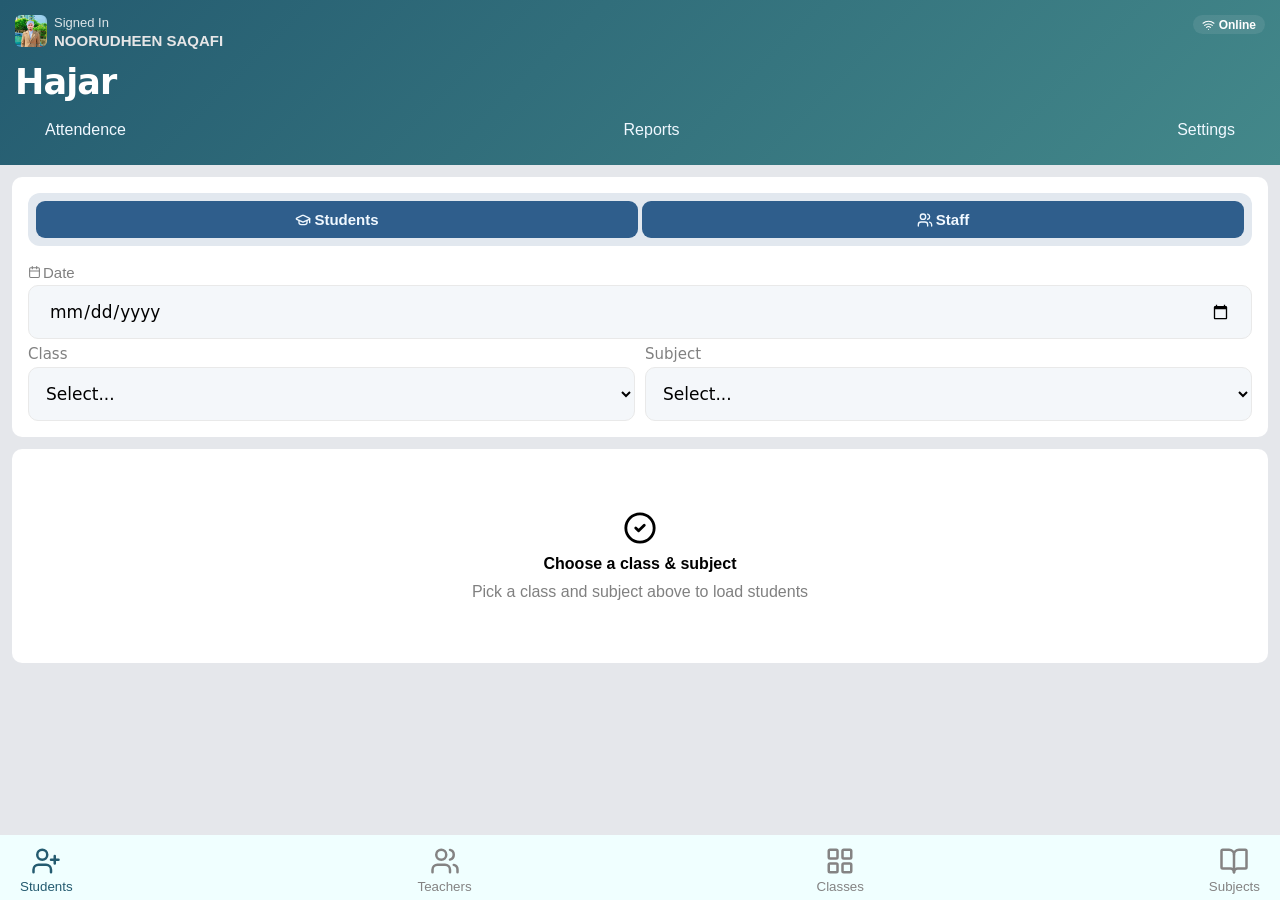
==== index.html @ 23bff950 "fix pwa" ====
<!DOCTYPE html>
<html lang="en">
<head>
    <meta charset="UTF-8">
    <meta name="viewport" content="width=device-width, initial-scale=1.0">
    <meta name="theme-color" content="#245b70">
    <title>Wackha Hajar App</title>
    <link rel="manifest" href="./manifest.json">
    <link rel="stylesheet" href="style/top-navbar.css">
    <link rel="stylesheet" href="style/bottom-navbar.css">
    <link rel="stylesheet" href="style/general.css">
    <link rel="stylesheet" href="style/attendence-filter.css">
    <link rel="icon" type="image/png" href="./icon/attendence-icon-64.png">
</head>
<body>
    
<!-- Header -->
    <header>
        <div class="profile-onlinestatus-div">
            <div class="user-info-container">
                <img class="profile-picture" src="images/nooru.jpeg" alt="">
                <div class="signintext-profilename-div">
                    <p class="sign-in-text">Signed In</p> 
                    <strong class="profile-name">NOORUDHEEN SAQAFI</strong>
                </div>
            </div>            
            <div class="online-text-div">
                <svg xmlns="http://www.w3.org/2000/svg" width="13" height="13" viewBox="0 0 24 24" fill="none" stroke="currentColor" stroke-width="2" stroke-linecap="round" stroke-linejoin="round" class="lucide lucide-wifi" aria-hidden="true"><path d="M12 20h.01"></path><path d="M2 8.82a15 15 0 0 1 20 0"></path><path d="M5 12.859a10 10 0 0 1 14 0"></path><path d="M8.5 16.429a5 5 0 0 1 7 0"></path></svg>
                <p class="online-text">Online</p>
            </div>
        </div>


        <p class="hajar-title">Hajar </p>
        <div class="top-nav-buttons-container">
            <button class="top-nav-buttons active">Attendence</button>
            <button class="top-nav-buttons">Reports</button>
            <button class="top-nav-buttons">Settings</button>
        </div>
    </header>

<!-- Attendence Filter -->
    <main>
        <div class="attendence-filter-container">
            <div class="student-staff-buttons-div">
                    <button>
                        <svg xmlns="http://www.w3.org/2000/svg" width="16" height="16" viewBox="0 0 24 24" fill="none" stroke="currentColor" stroke-width="2" stroke-linecap="round" stroke-linejoin="round" class="lucide lucide-graduation-cap" aria-hidden="true"><path d="M21.42 10.922a1 1 0 0 0-.019-1.838L12.83 5.18a2 2 0 0 0-1.66 0L2.6 9.08a1 1 0 0 0 0 1.832l8.57 3.908a2 2 0 0 0 1.66 0z"></path><path d="M22 10v6"></path><path d="M6 12.5V16a6 3 0 0 0 12 0v-3.5"></path></svg>
                        Students
                    </button>
                   
                    <button>
                        <svg xmlns="http://www.w3.org/2000/svg" width="16" height="16" viewBox="0 0 24 24" fill="none" stroke="currentColor" stroke-width="2" stroke-linecap="round" stroke-linejoin="round" class="lucide lucide-users" aria-hidden="true"><path d="M16 21v-2a4 4 0 0 0-4-4H6a4 4 0 0 0-4 4v2"></path><path d="M16 3.128a4 4 0 0 1 0 7.744"></path><path d="M22 21v-2a4 4 0 0 0-3-3.87"></path><circle cx="9" cy="7" r="4"></circle></svg>
                        Staff
                    </button>     
            </div>

            
            <div class="date-title">
                <svg xmlns="http://www.w3.org/2000/svg" width="13" height="13" viewBox="0 0 24 24" fill="none" stroke="currentColor" stroke-width="2" stroke-linecap="round" stroke-linejoin="round" class="lucide lucide-calendar" aria-hidden="true"><path d="M8 2v4"></path><path d="M16 2v4"></path><rect width="18" height="18" x="3" y="4" rx="2"></rect><path d="M3 10h18"></path></svg>
                <p>Date</p>
            </div>
            <input class="date-input" type="date">

            <div class="class-subject-filter-div">
                <div class="class-subject-filter">
                    <p>Class</p>
                    
                    <select name="class" class="class-dropdown">
                    <option value="" selected>Select...</option>
                    <option value="plus-one" >Plus one</option>
                    <option value="plus-two">Plus two</option>
                    <option value="bs1" >Bs1</option>
                    <option value="bs2">Bs2</option>
                    </select>
                    
                </div>
                <div class="class-subject-filter">
                    <p>Subject</p>
                    <select name="class" class="subject-dropdown">
                    <option value="" selected>Select...</option>
                    <option value="figh" >Fiqh</option>
                    <option value="nahv">Nahv</option>
                    </select>
                </div>
            </div>    
        </div>

        <div class="attendence-students-list">
            <div class="attendence-students-list-demo">
                <svg xmlns="http://www.w3.org/2000/svg" width="34" height="34" viewBox="0 0 24 24" fill="none" stroke="currentColor" stroke-width="2" stroke-linecap="round" stroke-linejoin="round" class="lucide lucide-circle-check muted mx-auto mb-2" aria-hidden="true"><circle cx="12" cy="12" r="10"></circle><path d="m9 12 2 2 4-4"></path></svg>
                <p class="choose-text">Choose a class & subject</p>
                <p class="pick-text">Pick a class and subject above to load students</p>
            </div>
            
        </div>
    </main>

<!-- Bottom Navbar -->
    <footer>
        <div class="bottom-navbar-container">
            <button class="bottom-nav-button active">
                <svg xmlns="http://www.w3.org/2000/svg" width="22" height="22" viewBox="0 0 24 24" fill="none" stroke="currentColor" stroke-width="2" stroke-linecap="round" stroke-linejoin="round" class="lucide lucide-user-plus" aria-hidden="true" style="color: var(--text-muted);"><path d="M16 21v-2a4 4 0 0 0-4-4H6a4 4 0 0 0-4 4v2"></path><circle cx="9" cy="7" r="4"></circle><line x1="19" x2="19" y1="8" y2="14"></line><line x1="22" x2="16" y1="11" y2="11"></line></svg>
                <p>Students</p>
            </button>
            <button class="bottom-nav-button">
                <svg xmlns="http://www.w3.org/2000/svg" width="22" height="22" viewBox="0 0 24 24" fill="none" stroke="currentColor" stroke-width="2" stroke-linecap="round" stroke-linejoin="round" class="lucide lucide-users" aria-hidden="true" style="color: var(--text-muted);"><path d="M16 21v-2a4 4 0 0 0-4-4H6a4 4 0 0 0-4 4v2"></path><path d="M16 3.128a4 4 0 0 1 0 7.744"></path><path d="M22 21v-2a4 4 0 0 0-3-3.87"></path><circle cx="9" cy="7" r="4"></circle></svg>
                <p>Teachers</p>
            </button>
            <button class="bottom-nav-button">
                <svg xmlns="http://www.w3.org/2000/svg" width="22" height="22" viewBox="0 0 24 24" fill="none" stroke="currentColor" stroke-width="2" stroke-linecap="round" stroke-linejoin="round" class="lucide lucide-layout-grid" aria-hidden="true" style="color: var(--primary);"><rect width="7" height="7" x="3" y="3" rx="1"></rect><rect width="7" height="7" x="14" y="3" rx="1"></rect><rect width="7" height="7" x="14" y="14" rx="1"></rect><rect width="7" height="7" x="3" y="14" rx="1"></rect></svg>
                <p>Classes</p>
            </button>
            <button class="bottom-nav-button">
                <svg xmlns="http://www.w3.org/2000/svg" width="22" height="22" viewBox="0 0 24 24" fill="none" stroke="currentColor" stroke-width="2" stroke-linecap="round" stroke-linejoin="round" class="lucide lucide-book-open" aria-hidden="true" style="color: var(--text-muted);"><path d="M12 7v14"></path><path d="M3 18a1 1 0 0 1-1-1V4a1 1 0 0 1 1-1h5a4 4 0 0 1 4 4 4 4 0 0 1 4-4h5a1 1 0 0 1 1 1v13a1 1 0 0 1-1 1h-6a3 3 0 0 0-3 3 3 3 0 0 0-3-3z"></path></svg>
                <p>Subjects</p>
            </button>      
        </div>
    </footer>





    <script src="./scripts.js"></script>
</body>
</html>
---- style/top-navbar.css ----
header {
            background-color: aqua;
            padding: 15px;
            background: linear-gradient(135deg, #245b70, #43888a);
            position: fixed;
            top: 0;
            left: 0;
            right: 0;
        }
        

        .profile-onlinestatus-div {
            display: flex;
            justify-content: space-between;
        }

        .user-info-container {
            display: flex;
            gap: 7px;
        }
        .profile-picture {
            width: 32px;
            height: 32px;
            border-radius: 6px;
        }

        .signintext-profilename-div {
            display: flex;
            flex-direction: column;
            gap: 2px;
            
        }
        .sign-in-text {
            font-size: 13px;
            color: #ffffffd5;
            
        }

        .profile-name {
            font-size: 15px;
            color: #edebebf6;
                       
        }

        .online-text-div {
            display: flex;
            justify-content: center;
            align-items: center;
            font-size: 12px;
            font-weight: bold;
            color: white;
            background-color: rgba(236, 228, 228, 0.097);
            border-radius: 15px;
            padding: 0px 9px;
            gap: 4px;
            height: 19px;
            
            
        }
        .online-text-div svg {
            height: 14px;
        }




        .hajar-title {
            font-family: Sora, system-ui, sans-serif;
            font-size: 35px;
            font-weight: 800;
            line-height: 2.25rem;
            margin-top: 15px;
            margin-bottom: 10px;
            color: white;
            letter-spacing: -.025em;
        }

        .top-nav-buttons-container {
            height: 40px;
            display: flex;
            justify-content: space-between;
            align-items: center;
            margin-left: 10px;
            margin-right: 10px;
        }

        .top-nav-buttons {
            background-color: transparent;
            border: none;
            color: aliceblue;
            padding: 7px 20px;
            border-radius: 10px;
            font-size: 16px;
            

        }

        

        .top-nav-buttons:active {
            background-color: white;
            border-radius: 10px;
            color: rgb(122, 122, 198);
            cursor: pointer;
            padding: 7px 20px;
            
        }
---- style/bottom-navbar.css ----
.bottom-navbar-container {
   display: flex; 
   justify-content: space-between;
   background-color: azure;
   padding: 5px;
   position: fixed;
   bottom: 0;
   left: 0;
   right: 0;
}

.bottom-nav-button {
    font-size: px;
    border: none;
    background-color: azure;
    color: rgb(132, 131, 131);
}

.bottom-navbar-container {
    padding-left: 14px;
    padding-right: 14px;
    

}
.bottom-navbar-container svg {
    width: 30px;
    height: 30px;
    padding-top:5px;
    padding-left: 5px;
    padding-right: 5px;
 
    
}
.bottom-nav-button.active {
    color: #245b70;
   
}
.bottom-nav-button:active {
    color: #245b70;
}
---- style/general.css ----
body {
    margin: 0;
    font-family: arial;
    display: flex;
    flex-direction: column;
    padding-top: 165px;
    padding-bottom: 50px;
    background-color: #e5e7eb;
    
}
      

p {
  margin: 0;
}
---- style/attendence-filter.css ----
/* Attendence filter */
.attendence-filter-container {
    display: flex;
    flex-direction: column;
    padding: 16px;
    margin: 12px;
    background-color: white;
    border-radius: 10px;
}

.student-staff-buttons-div {
    display: flex;
    justify-content: center;
    gap: 4px;
    background-color: #e2e8ef;
    padding: 8px;
    border-radius: 12px;
    margin-bottom: 12px;
}

.student-staff-buttons-div button {
    background-color: #2f5e8c;
    color: aliceblue ;
    border: none;
    padding: 10px;
    border-radius: 9px;
    font-size: 15px;
    font-weight: bold;
    display: flex;
    justify-content: center;
    align-items: center;
    gap: 3px;
    flex: 1;
}

.attendence-filter-container p {
    color: gray;
    font-size: 15px;
    margin-top:6px;
    margin-bottom: 4px;

}

.date-title {
    display: flex;
    align-items: center;
    gap: 2px;
    
}
.date-title svg {
    height: 14px;
    color: gray;
}

.date-input {
    width: 100%;
    box-sizing: border-box;
    background-color: #f4f7fa;
    border: 1px solid rgb(233, 233, 233);
    border-radius: 10px;
    padding: 15px 20px;
    font-size: 17px;
    font-family: Plus Jakarta Sans,system-ui,sans-serif;
}

.class-subject-filter-div {
    display: flex;
    gap: 10px;
    align-items: center;
    font-family: Plus Jakarta Sans,system-ui,sans-serif;
    
}

.class-subject-filter {
    flex: 1;
}
  
.class-dropdown,
.subject-dropdown {
    width: 100%;
    background-color: #f4f7fa;
    border: 1px solid rgb(233, 233, 233);
    border-radius: 10px;
    padding: 15px 0px;
    font-size: 17px;
    font-family: Plus Jakarta Sans,system-ui,sans-serif;
    padding-left: 13px;
}   

    
    


.class-subject-input {
    width: 100%;
    background-color: #f4f7fa;
    border: 1px solid rgb(233, 233, 233);
    border-radius: 10px;
    padding: 10px 0px;
    font-family: Plus Jakarta Sans,system-ui,sans-serif;
}

.attendence-students-list {
    display: flex;
    flex-direction: column;
    padding: 20px;
    margin: 12px;
    background-color: white;
    border-radius: 10px;
    
    justify-content: center;
    align-items: center;
}
.attendence-students-list-demo {
    display: flex;
    flex-direction: column;
    padding: 30px;
    margin: 12px;
    border-radius: 10px;
    gap: 10px;
    justify-content: center;
    align-items: center;  
}

.choose-text {
    font-weight: bold;
}

.pick-text {
    color: gray;
}
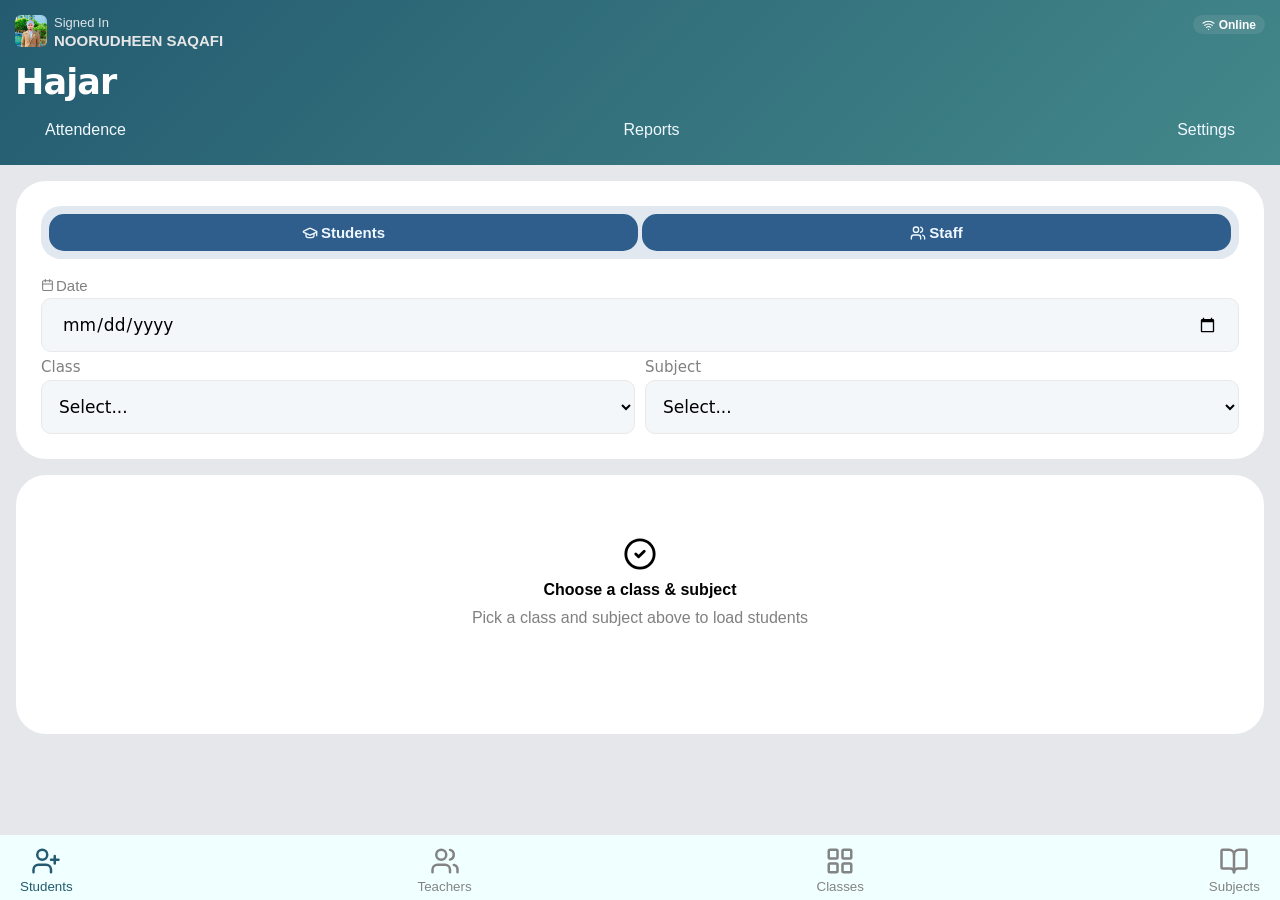
==== commit 7ac3019a: "Make add student HTTML" ====
--- a/index.html
+++ b/index.html
@@ -10,6 +10,7 @@
     <link rel="stylesheet" href="style/bottom-navbar.css">
     <link rel="stylesheet" href="style/general.css">
     <link rel="stylesheet" href="style/attendence-filter.css">
+    <link rel="stylesheet" href="style/add-students.css">
     <link rel="icon" type="image/png" href="./icon/attendence-icon-64.png">
 </head>
 <body>
--- a/style/general.css
+++ b/style/general.css
@@ -5,7 +5,7 @@
     display: flex;
     flex-direction: column;
     padding-top: 165px;
-    padding-bottom: 50px;
+    padding-bottom: 80px;
     background-color: #e5e7eb;
     
 }
--- a/style/attendence-filter.css
+++ b/style/attendence-filter.css
@@ -2,10 +2,10 @@
 .attendence-filter-container {
     display: flex;
     flex-direction: column;
-    padding: 16px;
-    margin: 12px;
+    padding: 25px;
+    margin: 16px;
     background-color: white;
-    border-radius: 10px;
+    border-radius: 30px;
 }
 
 .student-staff-buttons-div {
@@ -14,7 +14,7 @@
     gap: 4px;
     background-color: #e2e8ef;
     padding: 8px;
-    border-radius: 12px;
+    border-radius: 20px;
     margin-bottom: 12px;
 }
 
@@ -23,7 +23,7 @@
     color: aliceblue ;
     border: none;
     padding: 10px;
-    border-radius: 9px;
+    border-radius: 15px;
     font-size: 15px;
     font-weight: bold;
     display: flex;
@@ -104,9 +104,10 @@
     display: flex;
     flex-direction: column;
     padding: 20px;
-    margin: 12px;
+    padding-bottom: 65px;
+    margin: 16px;
     background-color: white;
-    border-radius: 10px;
+    border-radius: 30px;
     
     justify-content: center;
     align-items: center;
@@ -122,10 +123,12 @@
     align-items: center;  
 }
 
+
 .choose-text {
     font-weight: bold;
 }
 
 .pick-text {
     color: gray;
+    text-align: center;
 }
--- a/style/add-students.css
+++ b/style/add-students.css
@@ -0,0 +1,115 @@
+.students-title-icon-addbutton-div {
+    display: flex;
+    justify-content: space-between;
+    padding: 25px;
+    padding-bottom: 30px;
+    margin: 16px;
+    background-color: rgba(255, 255, 255, 0.188);
+    border-radius: 20px;
+}
+
+.students-title-div {
+    
+}
+
+.icon-student-title-div {
+    display: flex;
+    gap: 20px;
+    justify-content: center;
+    align-items: center;
+
+}
+
+.student-title {
+    font-size: 25px;
+    font-weight: bold;
+}
+
+.total-text {
+    
+}
+
+.students-title-icon-addbutton-div button {
+    background-color: #2f5e8c;
+    color: aliceblue ;
+    border: none;
+    padding: 10px 14px;
+    border-radius: 15px;
+    font-size: 15px;
+    font-weight: bold;
+    display: flex;
+    justify-content: center;
+    align-items: center;
+    gap: 3px;
+}
+
+.icon-student-title-div svg{
+    background-color: white;
+    padding: 12px;
+    border-radius: 10px;
+}
+
+.search-bar-icon-div {
+    display: flex;
+    justify-content: center;
+    gap: 9px;
+    position: relative;
+}
+
+.search-bar-icon-div input {
+    width:80%;
+    height: 60px;
+    border-radius: 15px;
+    border: none;
+    font-size: 18px;
+    padding-left: 45px;
+    
+    
+}
+
+.search-bar-icon-div svg {
+    position: absolute;
+    top: 20px;
+    left: 35px;
+    
+
+
+}
+
+.students-list-div {
+    display: flex;
+    justify-content: space-between;
+    align-items: center;
+    padding: 25px;
+    padding-bottom: 30px;
+    margin: 16px;
+    background-color: white;
+    border-radius: 20px;
+}
+
+.student-name {
+    font-size: 18px;
+    font-weight: bold;
+}
+
+.edit-delete-buttons {
+    display: flex;
+    justify-content: center;
+    align-items: center;
+    gap: 20px;
+}
+
+.edit-button {
+    background-color: aliceblue;
+    padding: 20px;
+    border-radius: 20px;
+    stroke: #2f5e8c;
+}
+
+.delete-button {
+    background-color: aliceblue;
+    padding: 20px;
+    border-radius: 20px;
+    stroke: red; 
+
+}
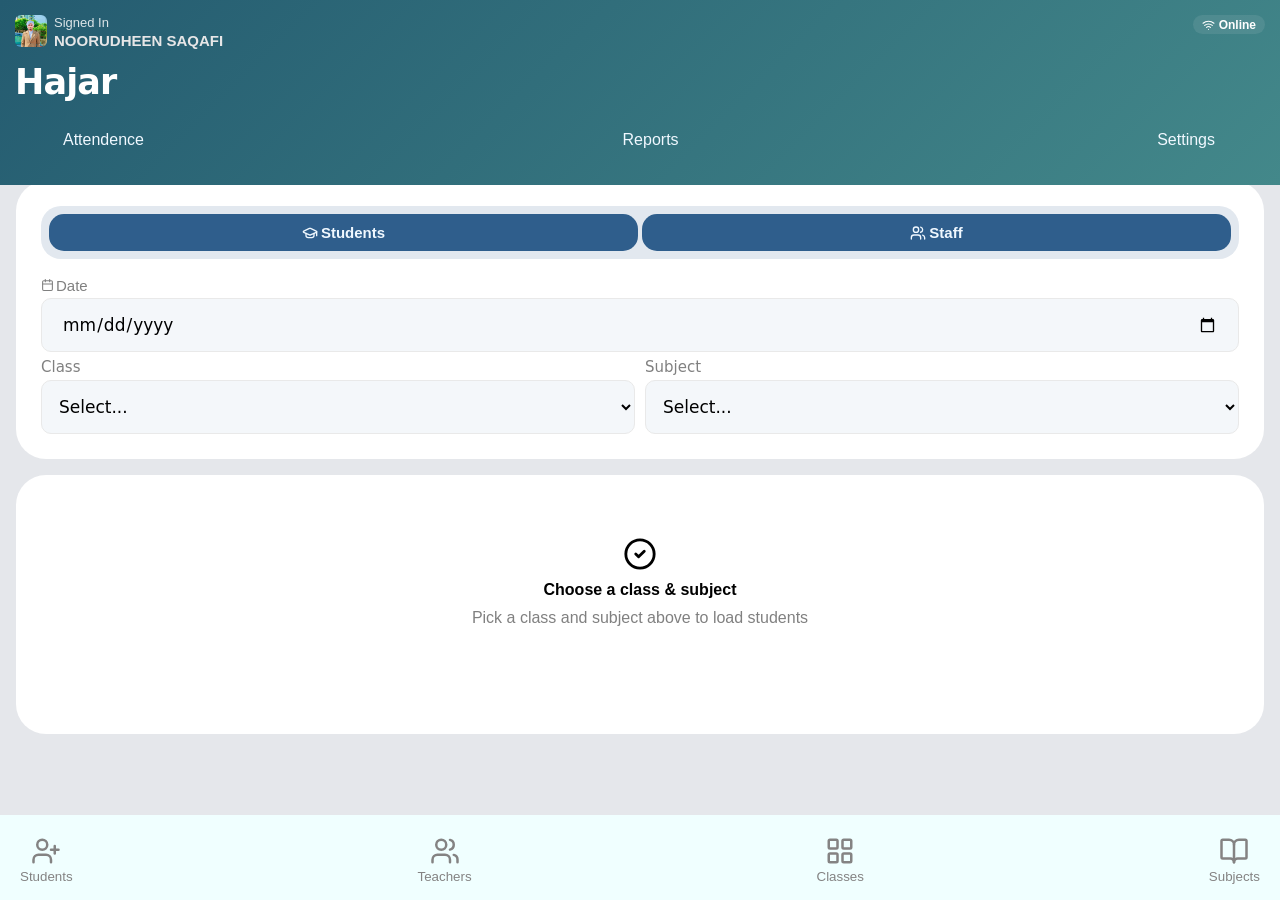
==== commit ba1c3190: "Make the bottom navbar interactive" ====
--- a/index.html
+++ b/index.html
@@ -10,8 +10,9 @@
     <link rel="stylesheet" href="style/bottom-navbar.css">
     <link rel="stylesheet" href="style/general.css">
     <link rel="stylesheet" href="style/attendence-filter.css">
+   <link rel="stylesheet" href="style/report.css">
+   <link rel="stylesheet" href="style/settings-filter.css">
     <link rel="stylesheet" href="style/add-students.css">
-    <link rel="icon" type="image/png" href="./icon/attendence-icon-64.png">
 </head>
 <body>
     
@@ -42,7 +43,7 @@
 
 <!-- Attendence Filter -->
     <main>
-        <div class="attendence-filter-container">
+        <div class="attendence-filter-container js-attendence-filter-container">
             <div class="student-staff-buttons-div">
                     <button>
                         <svg xmlns="http://www.w3.org/2000/svg" width="16" height="16" viewBox="0 0 24 24" fill="none" stroke="currentColor" stroke-width="2" stroke-linecap="round" stroke-linejoin="round" class="lucide lucide-graduation-cap" aria-hidden="true"><path d="M21.42 10.922a1 1 0 0 0-.019-1.838L12.83 5.18a2 2 0 0 0-1.66 0L2.6 9.08a1 1 0 0 0 0 1.832l8.57 3.908a2 2 0 0 0 1.66 0z"></path><path d="M22 10v6"></path><path d="M6 12.5V16a6 3 0 0 0 12 0v-3.5"></path></svg>
@@ -99,19 +100,19 @@
 <!-- Bottom Navbar -->
     <footer>
         <div class="bottom-navbar-container">
-            <button class="bottom-nav-button active">
+            <button class="bottom-nav-button js-students-navbutton">
                 <svg xmlns="http://www.w3.org/2000/svg" width="22" height="22" viewBox="0 0 24 24" fill="none" stroke="currentColor" stroke-width="2" stroke-linecap="round" stroke-linejoin="round" class="lucide lucide-user-plus" aria-hidden="true" style="color: var(--text-muted);"><path d="M16 21v-2a4 4 0 0 0-4-4H6a4 4 0 0 0-4 4v2"></path><circle cx="9" cy="7" r="4"></circle><line x1="19" x2="19" y1="8" y2="14"></line><line x1="22" x2="16" y1="11" y2="11"></line></svg>
                 <p>Students</p>
             </button>
-            <button class="bottom-nav-button">
+            <button class="bottom-nav-button js-teachers-navbutton">
                 <svg xmlns="http://www.w3.org/2000/svg" width="22" height="22" viewBox="0 0 24 24" fill="none" stroke="currentColor" stroke-width="2" stroke-linecap="round" stroke-linejoin="round" class="lucide lucide-users" aria-hidden="true" style="color: var(--text-muted);"><path d="M16 21v-2a4 4 0 0 0-4-4H6a4 4 0 0 0-4 4v2"></path><path d="M16 3.128a4 4 0 0 1 0 7.744"></path><path d="M22 21v-2a4 4 0 0 0-3-3.87"></path><circle cx="9" cy="7" r="4"></circle></svg>
                 <p>Teachers</p>
             </button>
-            <button class="bottom-nav-button">
+            <button class="bottom-nav-button js-classes-navbutton">
                 <svg xmlns="http://www.w3.org/2000/svg" width="22" height="22" viewBox="0 0 24 24" fill="none" stroke="currentColor" stroke-width="2" stroke-linecap="round" stroke-linejoin="round" class="lucide lucide-layout-grid" aria-hidden="true" style="color: var(--primary);"><rect width="7" height="7" x="3" y="3" rx="1"></rect><rect width="7" height="7" x="14" y="3" rx="1"></rect><rect width="7" height="7" x="14" y="14" rx="1"></rect><rect width="7" height="7" x="3" y="14" rx="1"></rect></svg>
                 <p>Classes</p>
             </button>
-            <button class="bottom-nav-button">
+            <button class="bottom-nav-button js-subjects-navbutton">
                 <svg xmlns="http://www.w3.org/2000/svg" width="22" height="22" viewBox="0 0 24 24" fill="none" stroke="currentColor" stroke-width="2" stroke-linecap="round" stroke-linejoin="round" class="lucide lucide-book-open" aria-hidden="true" style="color: var(--text-muted);"><path d="M12 7v14"></path><path d="M3 18a1 1 0 0 1-1-1V4a1 1 0 0 1 1-1h5a4 4 0 0 1 4 4 4 4 0 0 1 4-4h5a1 1 0 0 1 1 1v13a1 1 0 0 1-1 1h-6a3 3 0 0 0-3 3 3 3 0 0 0-3-3z"></path></svg>
                 <p>Subjects</p>
             </button>      
@@ -120,8 +121,8 @@
 
 
 
-
-
+    
+    <script src="./scripts/script.js" ></script>
     <script src="./scripts.js"></script>
 </body>
 </html>
--- a/style/top-navbar.css
+++ b/style/top-navbar.css
@@ -6,6 +6,7 @@
             top: 0;
             left: 0;
             right: 0;
+            z-index: 100;
         }
         
 
@@ -80,7 +81,8 @@
             display: flex;
             justify-content: space-between;
             align-items: center;
-            margin-left: 10px;
+            padding: 10px;
+            margin-left: 8px;
             margin-right: 10px;
         }
 
@@ -88,7 +90,7 @@
             background-color: transparent;
             border: none;
             color: aliceblue;
-            padding: 7px 20px;
+            padding: 11px 30px;
             border-radius: 10px;
             font-size: 16px;
             
@@ -102,6 +104,6 @@
             border-radius: 10px;
             color: rgb(122, 122, 198);
             cursor: pointer;
-            padding: 7px 20px;
+            padding: 11px 30px;
             
         }
--- a/style/bottom-navbar.css
+++ b/style/bottom-navbar.css
@@ -2,7 +2,7 @@
    display: flex; 
    justify-content: space-between;
    background-color: azure;
-   padding: 5px;
+   padding: 15px;
    position: fixed;
    bottom: 0;
    left: 0;
--- a/style/general.css
+++ b/style/general.css
@@ -9,7 +9,8 @@
     background-color: #e5e7eb;
     
 }
-      
+
+
 
 p {
   margin: 0;
--- a/style/attendence-filter.css
+++ b/style/attendence-filter.css
@@ -121,14 +121,17 @@
     gap: 10px;
     justify-content: center;
     align-items: center;  
+    
 }
 
 
 .choose-text {
     font-weight: bold;
+    text-align: center;
 }
 
 .pick-text {
     color: gray;
     text-align: center;
+    
 }
--- a/style/report.css
+++ b/style/report.css
@@ -0,0 +1,181 @@
+/* Report Button Container */
+.report-filter-container {
+    display: flex;
+    flex-direction: column;
+    padding: 25px;
+    padding-bottom: 30px;
+    margin: 16px;
+    background-color: white;
+    border-radius: 20px;
+}
+.report-student-teacher-class-buttons-div {
+    display: flex;
+    justify-content: center;
+    gap: 4px;
+    background-color: #d3dbe3;
+    padding: 8px;
+    border-radius: 20px;
+    margin-bottom: 12px;
+    margin: 16px;
+}
+
+.report-student-teacher-class-buttons-div button {
+    background-color: #2f5e8c;
+    color: aliceblue ;
+    border: none;
+    padding: 10px;
+    border-radius: 15px;
+    font-size: 15px;
+    font-weight: bold;
+    display: flex;
+    justify-content: center;
+    align-items: center;
+    gap: 3px;
+    flex: 1;
+}
+
+.report-filter-container p {
+    color: gray;
+    font-size: 15px;
+    margin-top:6px;
+    margin-bottom: 4px;
+
+}
+
+.students-dropdown,
+.subject-dropdown {
+    width: 100%;
+    background-color: #f4f7fa;
+    border: 1px solid rgb(233, 233, 233);
+    border-radius: 10px;
+    padding: 15px 13px;
+    font-size: 17px;
+    font-family: Plus Jakarta Sans,system-ui,sans-serif;
+    
+} 
+
+.report-student-detail-container {
+    display: flex;
+    flex-direction: column;
+    padding: 25px;
+    margin: 16px;
+    background-color: white;
+    border-radius: 20px; 
+}
+
+.studentname-date-subject-div {
+    display: flex;
+    flex-direction: column;
+    gap: 3px;
+    margin-bottom: 10px;
+}
+
+.report-student-name {
+    font-size: 19px;
+    font-weight: bold;
+    color: black;
+    
+}
+
+.class-subject-date {
+    color: gray;
+    font-size: 12px;
+}
+
+.name-percent-div {
+    display: flex;
+    justify-content: space-between;
+}
+
+
+.percent-number {
+    font-size: 40px;
+    font-weight: bold;
+
+}
+
+.graph-total-attended-missed-div {
+    display: flex;
+    flex-direction: column;
+    justify-content: center;
+    align-items: center;
+    gap: 10px;
+}
+
+.graph-div {
+    width: 100%;
+    background-color: #f4f7fa;
+    height: 12px;
+    border-radius: 15px;
+    margin-bottom: 10px;
+}
+
+.total-attended-missed-container {
+    display: flex;
+    gap: 20px;
+}
+
+.total-attended-missed-div {
+    width:100px;
+    height: 100px;
+    background-color: #f4f7fa;
+    border-radius: 15px;
+    display: flex;
+    flex-direction: column;
+    justify-content: center;
+    align-items: center;
+    gap: 12px;
+}
+
+.total-number {
+    font-size: 30px;
+    font-weight: bold;
+}
+
+.total-title ,
+.attended-title, 
+.missed-title,
+.report-container-ramaining-text {
+    color: gray;
+    font-size: 14px;
+}
+
+.report-container-ramaining-text {
+    letter-spacing: 2px;
+    font-size: 12px;
+}
+
+.attended-number {
+    font-size: 30px;
+    font-weight: bold;
+    color: green;
+}
+
+.missed-number {
+    font-size: 30px;
+    font-weight: bold;
+    color: red;
+}
+
+.print-savepdf-div {
+    display: flex;
+    justify-content: center;
+    align-items: center;
+    gap: 9px;
+    margin: 16px;
+}
+
+.print-savepdf-div button {
+    background-color: #f4f7fa;
+    border: none;
+    border-radius:15px;
+    padding: 9px;
+    padding-top: 15px;
+    padding-bottom: 15px;
+    display: flex;
+    justify-content: center;
+    align-items: center;
+    gap: 5px;
+    flex:1;
+    font-size: 15px;
+}
--- a/style/add-students.css
+++ b/style/add-students.css
@@ -7,6 +7,8 @@
     background-color: rgba(255, 255, 255, 0.188);
     border-radius: 20px;
 }
+
+
 
 .students-title-div {
     
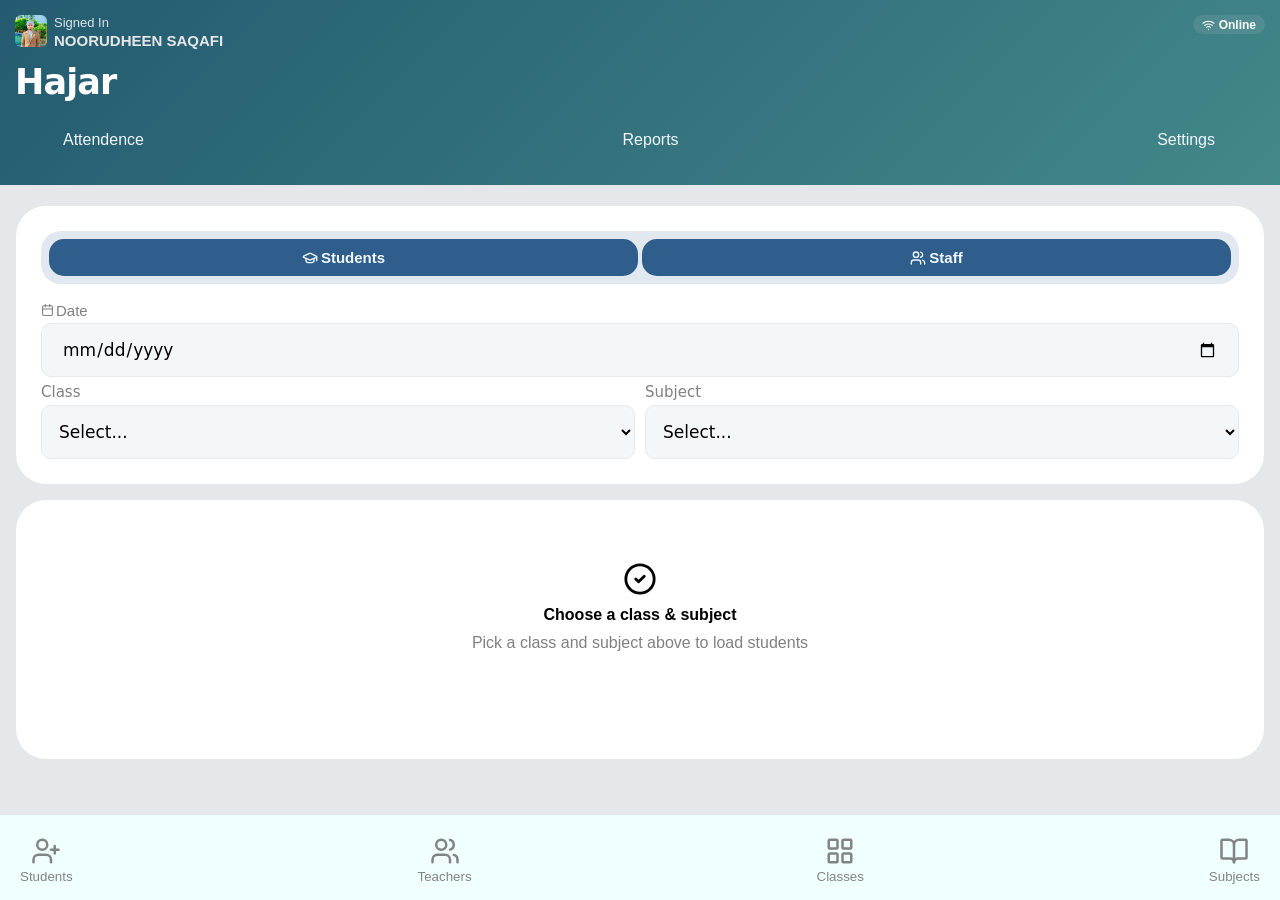
==== commit f49d8ef0: "Make toNav Buttons interactive" ====
--- a/index.html
+++ b/index.html
@@ -11,7 +11,7 @@
     <link rel="stylesheet" href="style/general.css">
     <link rel="stylesheet" href="style/attendence-filter.css">
    <link rel="stylesheet" href="style/report.css">
-   <link rel="stylesheet" href="style/settings-filter.css">
+   <link rel="stylesheet" href="style/settings.css">
     <link rel="stylesheet" href="style/add-students.css">
 </head>
 <body>
@@ -35,9 +35,9 @@
 
         <p class="hajar-title">Hajar </p>
         <div class="top-nav-buttons-container">
-            <button class="top-nav-buttons active">Attendence</button>
-            <button class="top-nav-buttons">Reports</button>
-            <button class="top-nav-buttons">Settings</button>
+            <button class="top-nav-buttons js-attendence-navbutton active">Attendence</button>
+            <button class="top-nav-buttons js-reports-navbutton">Reports</button>
+            <button class="top-nav-buttons js-settings-navbutton">Settings</button>
         </div>
     </header>
 
@@ -87,7 +87,7 @@
             </div>    
         </div>
 
-        <div class="attendence-students-list">
+        <div class="attendence-students-list js-student-list">
             <div class="attendence-students-list-demo">
                 <svg xmlns="http://www.w3.org/2000/svg" width="34" height="34" viewBox="0 0 24 24" fill="none" stroke="currentColor" stroke-width="2" stroke-linecap="round" stroke-linejoin="round" class="lucide lucide-circle-check muted mx-auto mb-2" aria-hidden="true"><circle cx="12" cy="12" r="10"></circle><path d="m9 12 2 2 4-4"></path></svg>
                 <p class="choose-text">Choose a class & subject</p>
@@ -122,7 +122,8 @@
 
 
     
-    <script src="./scripts/script.js" ></script>
+    <script src="./scripts/top-navbar.js" ></script>
+    <script src="./scripts/bottom-navbar.js" ></script>
     <script src="./scripts.js"></script>
 </body>
 </html>
--- a/style/general.css
+++ b/style/general.css
@@ -4,8 +4,8 @@
     font-family: arial;
     display: flex;
     flex-direction: column;
-    padding-top: 165px;
-    padding-bottom: 80px;
+    padding-top: 190px;
+    padding-bottom: 95px;
     background-color: #e5e7eb;
     
 }
--- a/style/settings.css
+++ b/style/settings.css
@@ -0,0 +1,166 @@
+/* Attendence filter */
+
+
+.profile-container {
+    display: flex;
+    flex-direction: column;
+    padding: 25px;
+    margin: 16px;
+    background-color: white;
+    border-radius: 30px;
+}
+
+.profile-div {
+    display: flex;
+    gap: 3px;
+    margin-bottom: 13px;
+}
+
+.profile-div p {
+    font-weight: bold;
+    font-size: 18px;
+}
+
+.nameinput-savebutton {
+    display: flex;
+    gap: 9px;
+    margin-top: 10px;
+
+}
+.nameinput-savebutton input {
+    width: 100%;
+    background-color: #f4f7fa;
+    border: 1px solid rgb(233, 233, 233);
+    border-radius: 20px;
+    padding: 15px 0px;
+    font-size: 17px;
+    font-family: Plus Jakarta Sans,system-ui,sans-serif;
+    padding-left: 13px;
+}
+
+.nameinput-savebutton button {
+    background-color: #2f5e8c;
+    color: aliceblue ;
+    border: none;
+    padding: 10px;
+    border-radius: 20px;
+    font-size: 15px;
+    font-weight: bold;
+    display: flex;
+    justify-content: center;
+    align-items: center;
+    gap: 3px;
+    flex: 1;
+}
+
+.appearance-container {
+    display: flex;
+    flex-direction: column;
+    padding: 25px;
+    margin: 16px;
+    background-color: white;
+    border-radius: 30px;
+}
+
+.appearence-title-icon-div {
+    display: flex;
+    gap: 5px;
+    margin-bottom: 12px;
+    font-size: 18px;
+    font-weight: bold;
+   
+}
+
+.light-dark-button-div {
+    display: flex;
+    justify-content: center;
+    gap: 9px;
+    margin-bottom: 13px;
+}
+
+.light-dark-button-div button {
+    background-color: #2f5e8c;
+    color: aliceblue ;
+    border: none;
+    padding: 30px 10px;
+    border-radius: 20px;
+    font-size: 15px;
+    font-weight: bold;
+    display: flex;
+    flex-direction: column;
+    justify-content: center;
+    align-items: center;
+    gap: 3px;
+    flex: 1;
+}
+
+.fullscreen-button {
+    background-color: #e2e6ea;;
+    color: black ;
+    border: none;
+    padding: 30px 10px;
+    border-radius: 20px;
+    font-size: 15px;
+    font-weight: bold;
+    display: flex;
+    justify-content: center;
+    align-items: center;
+    gap: 8px;
+}
+
+.data-management-container {
+    display: flex;
+    flex-direction: column;
+    padding: 25px;
+    margin: 16px;
+    background-color: white;
+    border-radius: 30px;
+}
+
+.data-managment-title-icon-div {
+    display: flex;
+    gap: 9px;
+    font-size: 16px;
+    font-weight: bold;
+    margin-bottom: 10px;
+}
+
+.delete-description {
+    color: rgb(123, 113, 113);
+    line-height: 1.3;
+    
+}
+
+.data-management-container button {
+    background-color: #e2574c;
+    color: white ;
+    border: none;
+    padding: 30px 10px;
+    border-radius: 20px;
+    font-size: 15px;
+    font-weight: bold;
+    display: flex;
+    justify-content: center;
+    align-items: center;
+    gap: 8px;
+    margin-top: 19px;
+}
+.sign-out-div {
+    display: flex;
+    justify-content: center;
+    align-items: center;
+}
+.sign-out-button {
+    width: 90%;
+    background-color: rgb(213, 201, 201);
+    color: #e2574c;
+    border: none;
+    padding: 20px 10px;
+    border-radius: 15px;
+    font-size: 15px;
+    font-weight: bold;
+    display: flex;
+    justify-content: center;
+    align-items: center;
+    gap: 8px;
+}
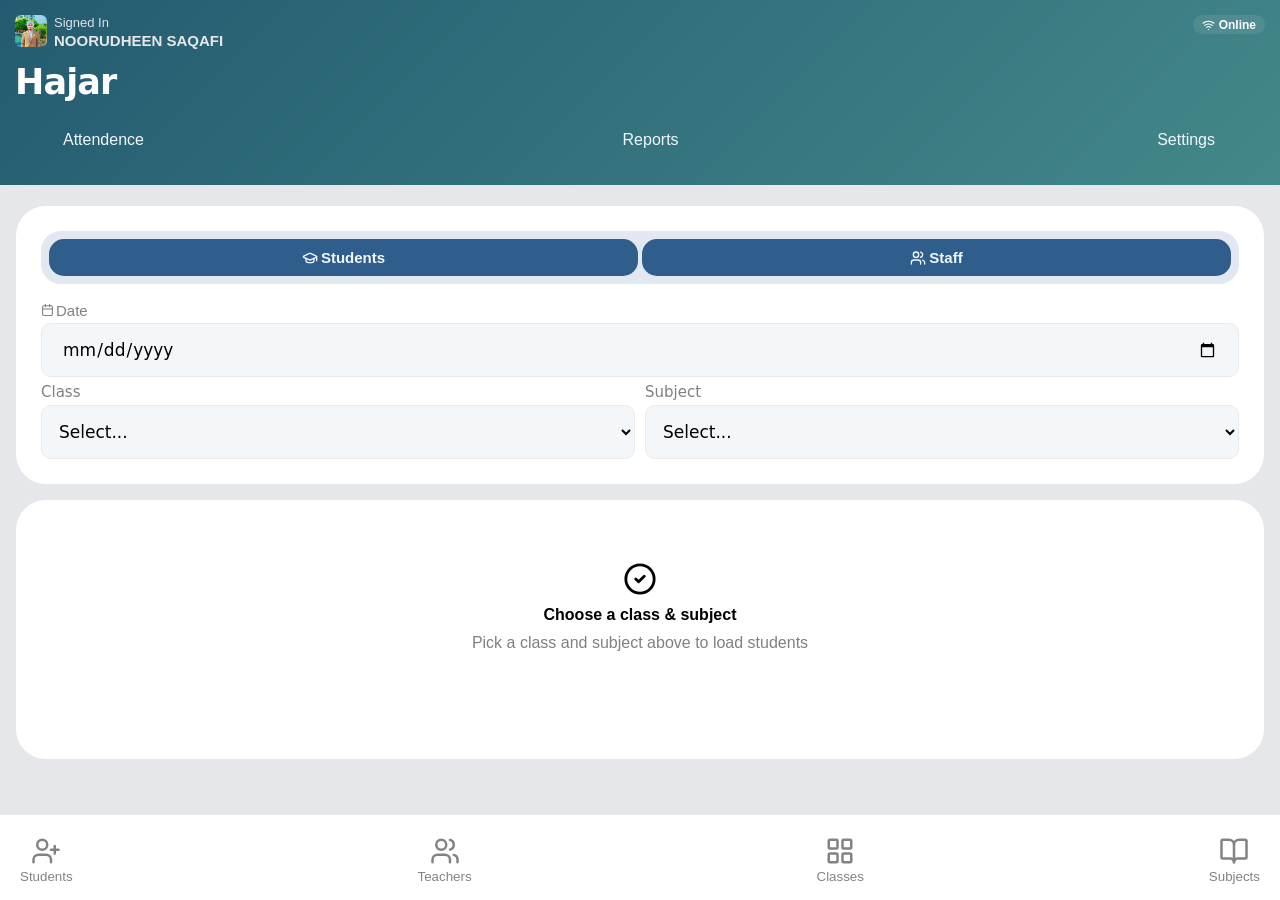
==== commit ad93cf60: "Arrange all  script files using modules" ====
--- a/index.html
+++ b/index.html
@@ -121,9 +121,9 @@
 
 
 
+   
     
-    <script src="./scripts/top-navbar.js" ></script>
-    <script src="./scripts/bottom-navbar.js" ></script>
-    <script src="./scripts.js"></script>
+    <script type="module" src="./scripts/mainscript.js"></script>
+    
 </body>
 </html>
--- a/style/bottom-navbar.css
+++ b/style/bottom-navbar.css
@@ -1,7 +1,8 @@
 .bottom-navbar-container {
    display: flex; 
    justify-content: space-between;
-   background-color: azure;
+   background-color: white;
+   border-top: solid 1px rgb(235, 232, 232);
    padding: 15px;
    position: fixed;
    bottom: 0;
@@ -12,7 +13,7 @@
 .bottom-nav-button {
     font-size: px;
     border: none;
-    background-color: azure;
+    background-color: white;
     color: rgb(132, 131, 131);
 }
 
--- a/style/add-students.css
+++ b/style/add-students.css
@@ -114,4 +114,95 @@
     border-radius: 20px;
     stroke: red; 
 
+}
+
+
+
+/* Window DIV add Students */
+
+.add-student-window {
+    display: flex;
+    flex-direction: column;
+    justify-content: space-between;
+    padding: 25px;
+    padding-bottom: 30px;
+    margin: 16px;
+    background-color: rgb(255, 255, 255);
+    border-radius: 20px;
+}
+
+.addstudent-title-x-div {
+    display: flex;
+    justify-content: space-between;
+    align-items: center;
+    margin-bottom: 10px;
+}
+
+.addstudent-title-x-div button {
+    border: none;
+    background-color: white;
+    color: gray;
+    font-size: 19px;
+}
+
+.add-student-window {
+    font-size: 12px;
+}
+
+.add-student-title {
+    font-size: 20px;
+    font-weight: bold;
+}
+
+.name-class-text {
+    font-size: 16px;
+    color: gray;
+    margin-top: 14px;
+    margin-bottom: 10px;
+}
+
+.name-input {
+    font-size: 19px;
+    padding: 19px 19px;
+    border-radius: 20px;
+    border: none;
+    background-color: aliceblue;
+}
+
+.class-dropdown-2 {
+    font-size: 19px;
+    padding: 19px 19px;
+    border-radius: 20px;
+    border: none;
+    background-color: aliceblue;
+    margin-bottom: 29px;
+}
+
+.addstudent-submit-button {
+    background-color: #2f5e8c;
+    color: aliceblue ;
+    border: none;
+    padding: 18px 14px;
+    border-radius: 15px;
+    font-size: 15px;
+    font-weight: bold;
+    display: flex;
+    justify-content: center;
+    align-items: center;
+    gap: 3px;
+}
+
+.overlay-div {
+    background-color: rgba(0,0,0,0.5);
+    z-index: 200;
+    position: fixed;
+    top: 0;
+    bottom: 0;
+    width: 100%;
+    display: flex;
+    justify-content: center;
+    align-items: center;
+    padding-top: 70px;
+    
+    
 }
